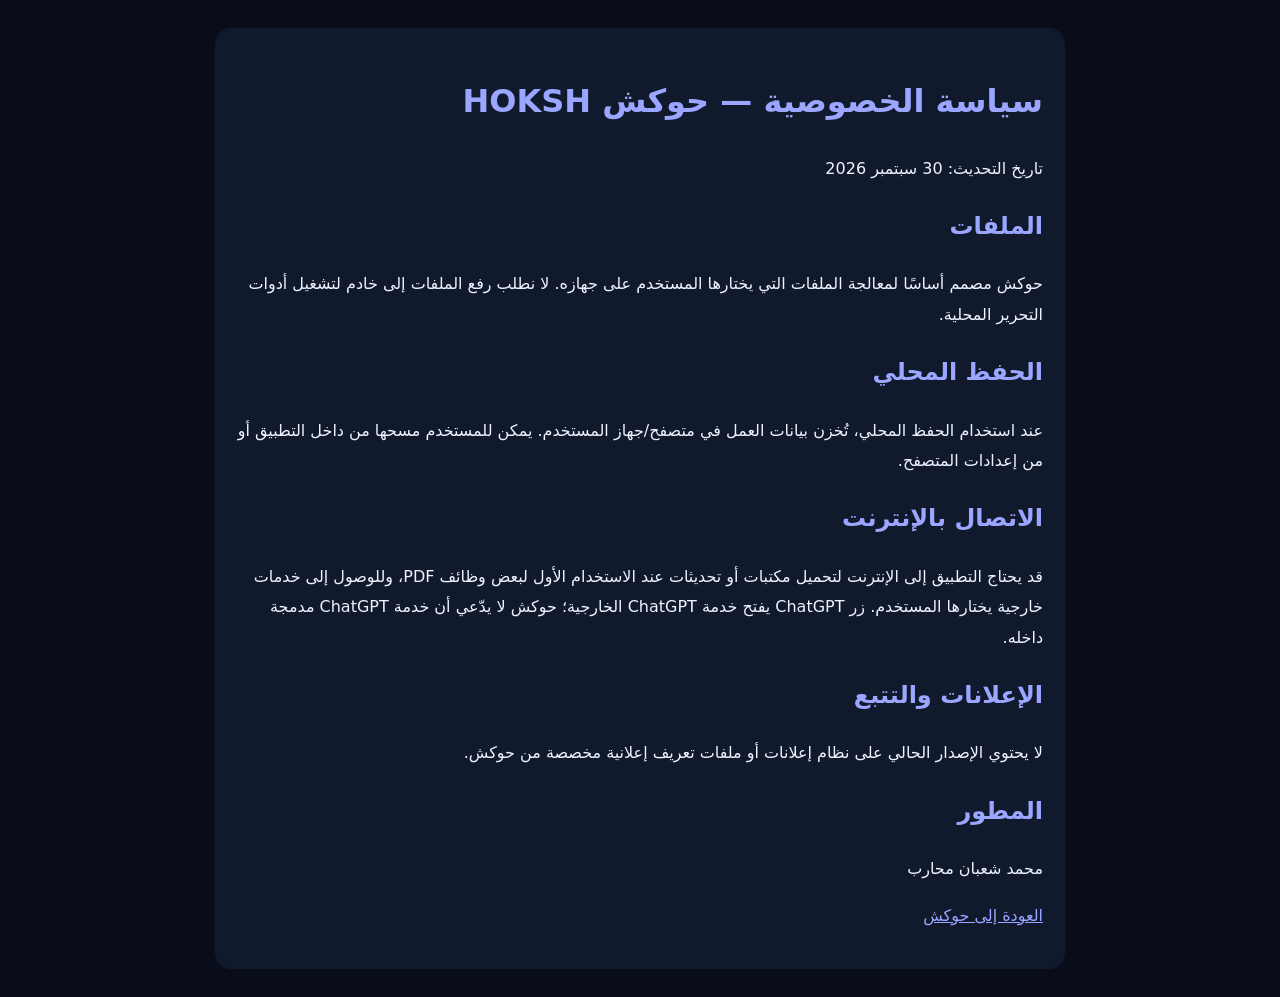
==== privacy.html @ eef55842 "Add HOKSH privacy policy page" ====
<!doctype html><html lang="ar" dir="rtl"><meta charset="utf-8"><meta name="viewport" content="width=device-width,initial-scale=1"><title>سياسة الخصوصية — حوكش HOKSH</title><style>body{font-family:system-ui;background:#080d19;color:#eef3ff;max-width:850px;margin:auto;padding:28px;line-height:1.9}h1,h2{color:#9aa6ff}.box{background:#111a2d;padding:22px;border-radius:16px}a{color:#9aa6ff}</style><div class="box"><h1>سياسة الخصوصية — حوكش HOKSH</h1><p>تاريخ التحديث: 30 سبتمبر 2026</p><h2>الملفات</h2><p>حوكش مصمم أساسًا لمعالجة الملفات التي يختارها المستخدم على جهازه. لا نطلب رفع الملفات إلى خادم لتشغيل أدوات التحرير المحلية.</p><h2>الحفظ المحلي</h2><p>عند استخدام الحفظ المحلي، تُخزن بيانات العمل في متصفح/جهاز المستخدم. يمكن للمستخدم مسحها من داخل التطبيق أو من إعدادات المتصفح.</p><h2>الاتصال بالإنترنت</h2><p>قد يحتاج التطبيق إلى الإنترنت لتحميل مكتبات أو تحديثات عند الاستخدام الأول لبعض وظائف PDF، وللوصول إلى خدمات خارجية يختارها المستخدم. زر ChatGPT يفتح خدمة ChatGPT الخارجية؛ حوكش لا يدّعي أن خدمة ChatGPT مدمجة داخله.</p><h2>الإعلانات والتتبع</h2><p>لا يحتوي الإصدار الحالي على نظام إعلانات أو ملفات تعريف إعلانية مخصصة من حوكش.</p><h2>المطور</h2><p>محمد شعبان محارب</p><p><a href="./">العودة إلى حوكش</a></p></div></html>
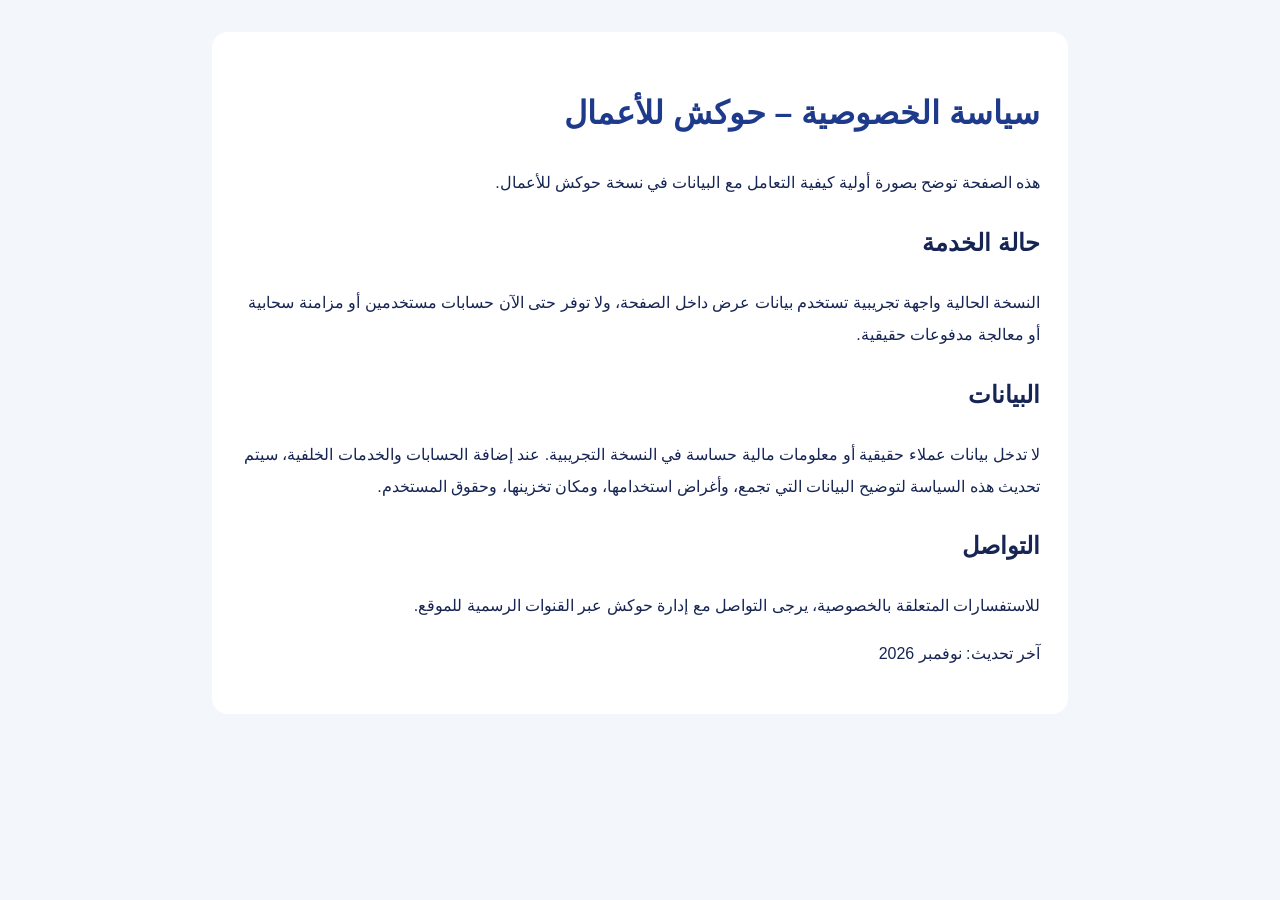
==== commit c432bd04: "Refresh HOKSH Business app shell and metadata" ====
--- a/privacy.html
+++ b/privacy.html
@@ -1 +1 @@
-<!doctype html><html lang="ar" dir="rtl"><meta charset="utf-8"><meta name="viewport" content="width=device-width,initial-scale=1"><title>سياسة الخصوصية — حوكش HOKSH</title><style>body{font-family:system-ui;background:#080d19;color:#eef3ff;max-width:850px;margin:auto;padding:28px;line-height:1.9}h1,h2{color:#9aa6ff}.box{background:#111a2d;padding:22px;border-radius:16px}a{color:#9aa6ff}</style><div class="box"><h1>سياسة الخصوصية — حوكش HOKSH</h1><p>تاريخ التحديث: 30 سبتمبر 2026</p><h2>الملفات</h2><p>حوكش مصمم أساسًا لمعالجة الملفات التي يختارها المستخدم على جهازه. لا نطلب رفع الملفات إلى خادم لتشغيل أدوات التحرير المحلية.</p><h2>الحفظ المحلي</h2><p>عند استخدام الحفظ المحلي، تُخزن بيانات العمل في متصفح/جهاز المستخدم. يمكن للمستخدم مسحها من داخل التطبيق أو من إعدادات المتصفح.</p><h2>الاتصال بالإنترنت</h2><p>قد يحتاج التطبيق إلى الإنترنت لتحميل مكتبات أو تحديثات عند الاستخدام الأول لبعض وظائف PDF، وللوصول إلى خدمات خارجية يختارها المستخدم. زر ChatGPT يفتح خدمة ChatGPT الخارجية؛ حوكش لا يدّعي أن خدمة ChatGPT مدمجة داخله.</p><h2>الإعلانات والتتبع</h2><p>لا يحتوي الإصدار الحالي على نظام إعلانات أو ملفات تعريف إعلانية مخصصة من حوكش.</p><h2>المطور</h2><p>محمد شعبان محارب</p><p><a href="./">العودة إلى حوكش</a></p></div></html>+<!doctype html><html lang="ar" dir="rtl"><meta charset="utf-8"><meta name="viewport" content="width=device-width,initial-scale=1"><title>سياسة الخصوصية | حوكش للأعمال</title><style>body{font-family:Arial,sans-serif;background:#f3f6fb;color:#172554;line-height:2;margin:0;padding:32px}main{max-width:800px;margin:auto;background:white;padding:28px;border-radius:16px}h1{color:#1e3a8a}</style><main><h1>سياسة الخصوصية – حوكش للأعمال</h1><p>هذه الصفحة توضح بصورة أولية كيفية التعامل مع البيانات في نسخة حوكش للأعمال.</p><h2>حالة الخدمة</h2><p>النسخة الحالية واجهة تجريبية تستخدم بيانات عرض داخل الصفحة، ولا توفر حتى الآن حسابات مستخدمين أو مزامنة سحابية أو معالجة مدفوعات حقيقية.</p><h2>البيانات</h2><p>لا تدخل بيانات عملاء حقيقية أو معلومات مالية حساسة في النسخة التجريبية. عند إضافة الحسابات والخدمات الخلفية، سيتم تحديث هذه السياسة لتوضيح البيانات التي تجمع، وأغراض استخدامها، ومكان تخزينها، وحقوق المستخدم.</p><h2>التواصل</h2><p>للاستفسارات المتعلقة بالخصوصية، يرجى التواصل مع إدارة حوكش عبر القنوات الرسمية للموقع.</p><p>آخر تحديث: نوفمبر 2026</p></main></html>
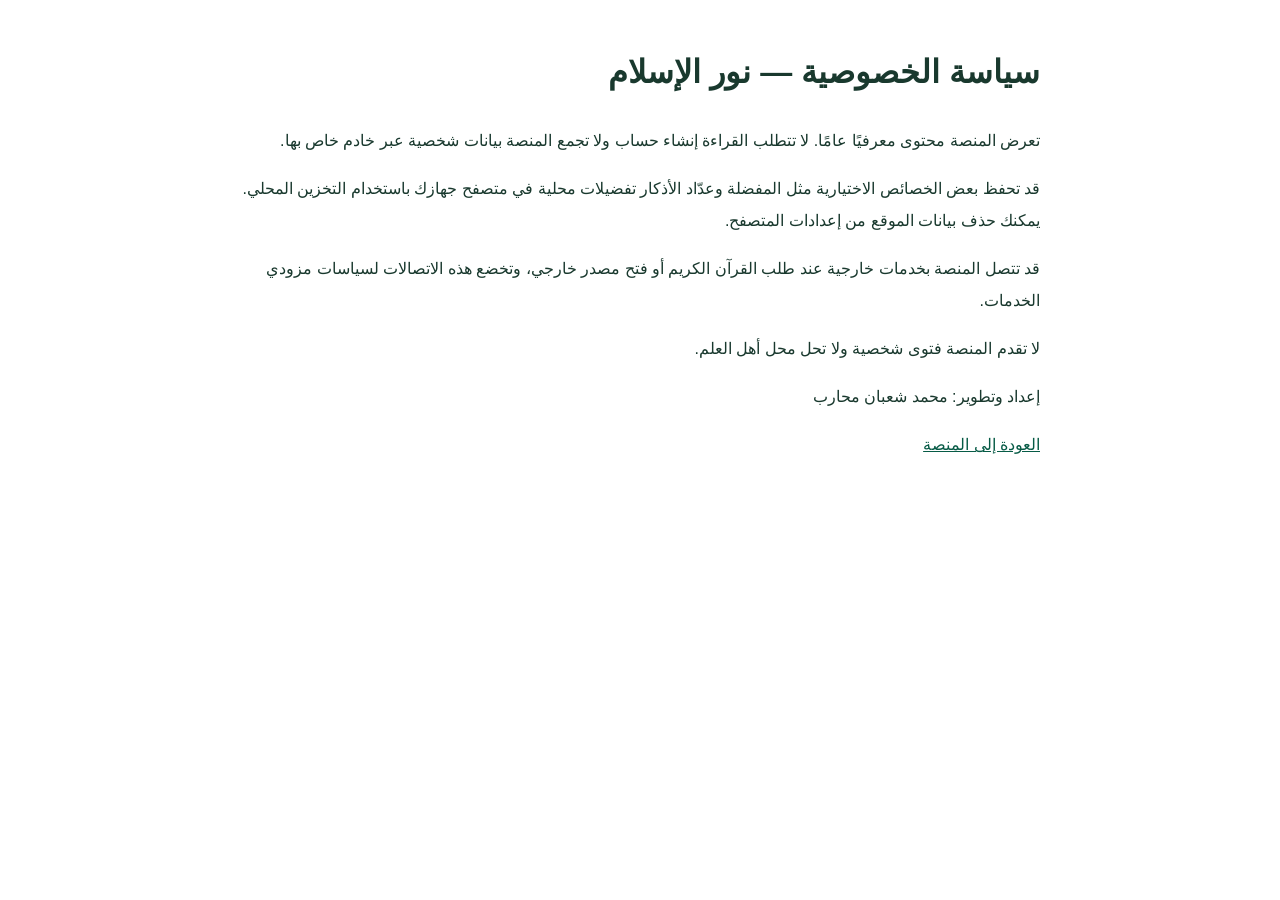
==== commit be4ce983: "Update project documentation for Noor Al-Islam" ====
--- a/privacy.html
+++ b/privacy.html
@@ -1 +1 @@
-<!doctype html><html lang="ar" dir="rtl"><meta charset="utf-8"><meta name="viewport" content="width=device-width,initial-scale=1"><title>سياسة الخصوصية | حوكش للأعمال</title><style>body{font-family:Arial,sans-serif;background:#f3f6fb;color:#172554;line-height:2;margin:0;padding:32px}main{max-width:800px;margin:auto;background:white;padding:28px;border-radius:16px}h1{color:#1e3a8a}</style><main><h1>سياسة الخصوصية – حوكش للأعمال</h1><p>هذه الصفحة توضح بصورة أولية كيفية التعامل مع البيانات في نسخة حوكش للأعمال.</p><h2>حالة الخدمة</h2><p>النسخة الحالية واجهة تجريبية تستخدم بيانات عرض داخل الصفحة، ولا توفر حتى الآن حسابات مستخدمين أو مزامنة سحابية أو معالجة مدفوعات حقيقية.</p><h2>البيانات</h2><p>لا تدخل بيانات عملاء حقيقية أو معلومات مالية حساسة في النسخة التجريبية. عند إضافة الحسابات والخدمات الخلفية، سيتم تحديث هذه السياسة لتوضيح البيانات التي تجمع، وأغراض استخدامها، ومكان تخزينها، وحقوق المستخدم.</p><h2>التواصل</h2><p>للاستفسارات المتعلقة بالخصوصية، يرجى التواصل مع إدارة حوكش عبر القنوات الرسمية للموقع.</p><p>آخر تحديث: نوفمبر 2026</p></main></html>+<!doctype html><html lang="ar" dir="rtl"><meta charset="utf-8"><meta name="viewport" content="width=device-width,initial-scale=1"><title>الخصوصية | نور الإسلام</title><style>body{font-family:Arial,sans-serif;max-width:800px;margin:40px auto;padding:0 18px;line-height:2;color:#19392e}a{color:#075b46}</style><h1>سياسة الخصوصية — نور الإسلام</h1><p>تعرض المنصة محتوى معرفيًا عامًا. لا تتطلب القراءة إنشاء حساب ولا تجمع المنصة بيانات شخصية عبر خادم خاص بها.</p><p>قد تحفظ بعض الخصائص الاختيارية مثل المفضلة وعدّاد الأذكار تفضيلات محلية في متصفح جهازك باستخدام التخزين المحلي. يمكنك حذف بيانات الموقع من إعدادات المتصفح.</p><p>قد تتصل المنصة بخدمات خارجية عند طلب القرآن الكريم أو فتح مصدر خارجي، وتخضع هذه الاتصالات لسياسات مزودي الخدمات.</p><p>لا تقدم المنصة فتوى شخصية ولا تحل محل أهل العلم.</p><p>إعداد وتطوير: محمد شعبان محارب</p><a href="./">العودة إلى المنصة</a></html>
